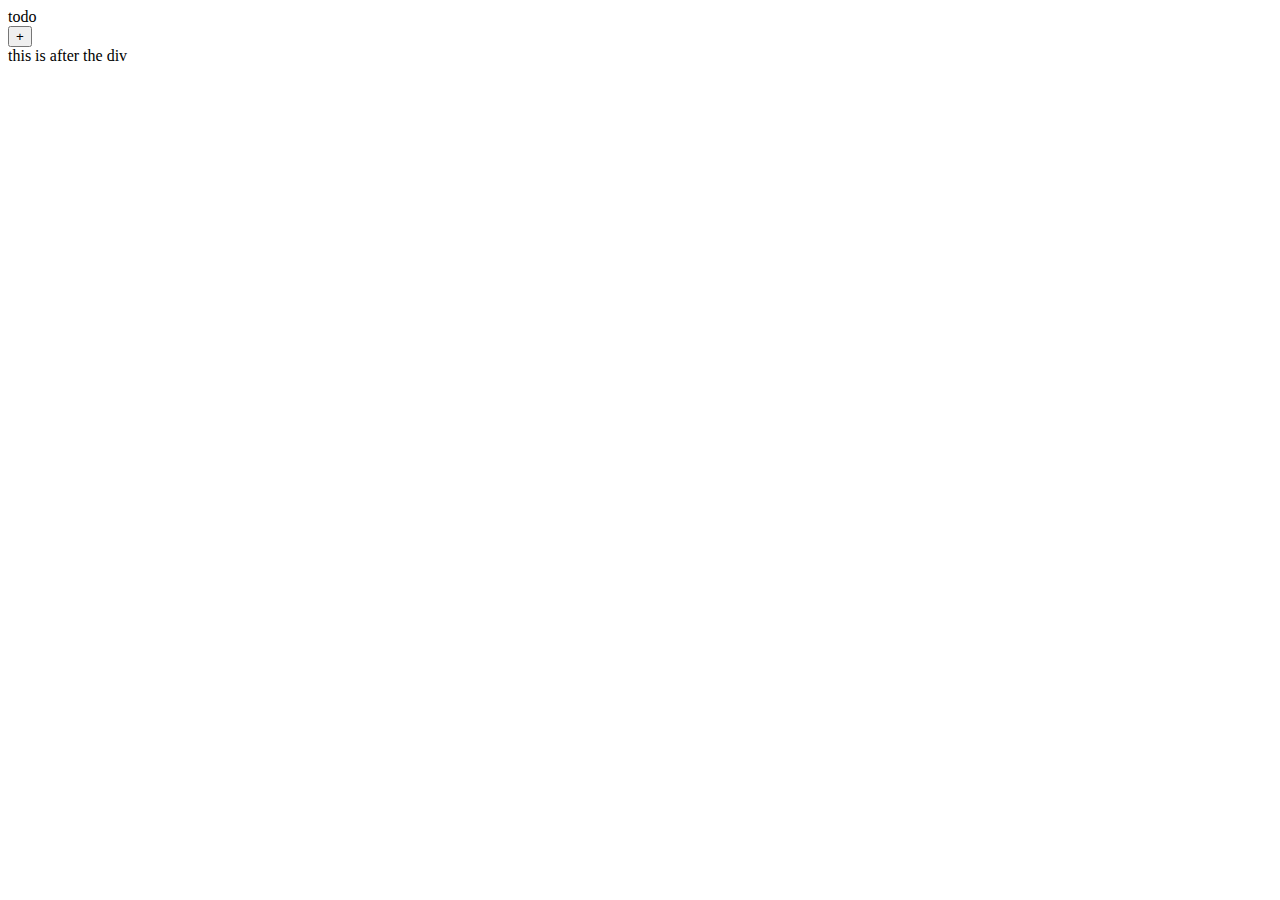
==== todo.html @ 096dad41 "started work on todo" ====
<!DOCTYPE html>
<html lang="en" dir="ltr">
    <head>
        <meta charset="utf-8">
        <title>todo</title>
        <link rel="stylesheet" href="todo.css" />
        <link rel="icon" href="assets/favicon.ico" />
    </head>
    <body>
        todo<br>
        <button id="addTask" type="button">+</button>
        <div id="taskEntry" class="hidden">
            this is hidden<br />
            boo <br />
            boo <br />
            boo <br />
        </div>
        <br/>
        this is after the div
        <script src="todo.js"></script>
    </body>
</html>
---- todo.css ----
.hidden {
  display: none;
}
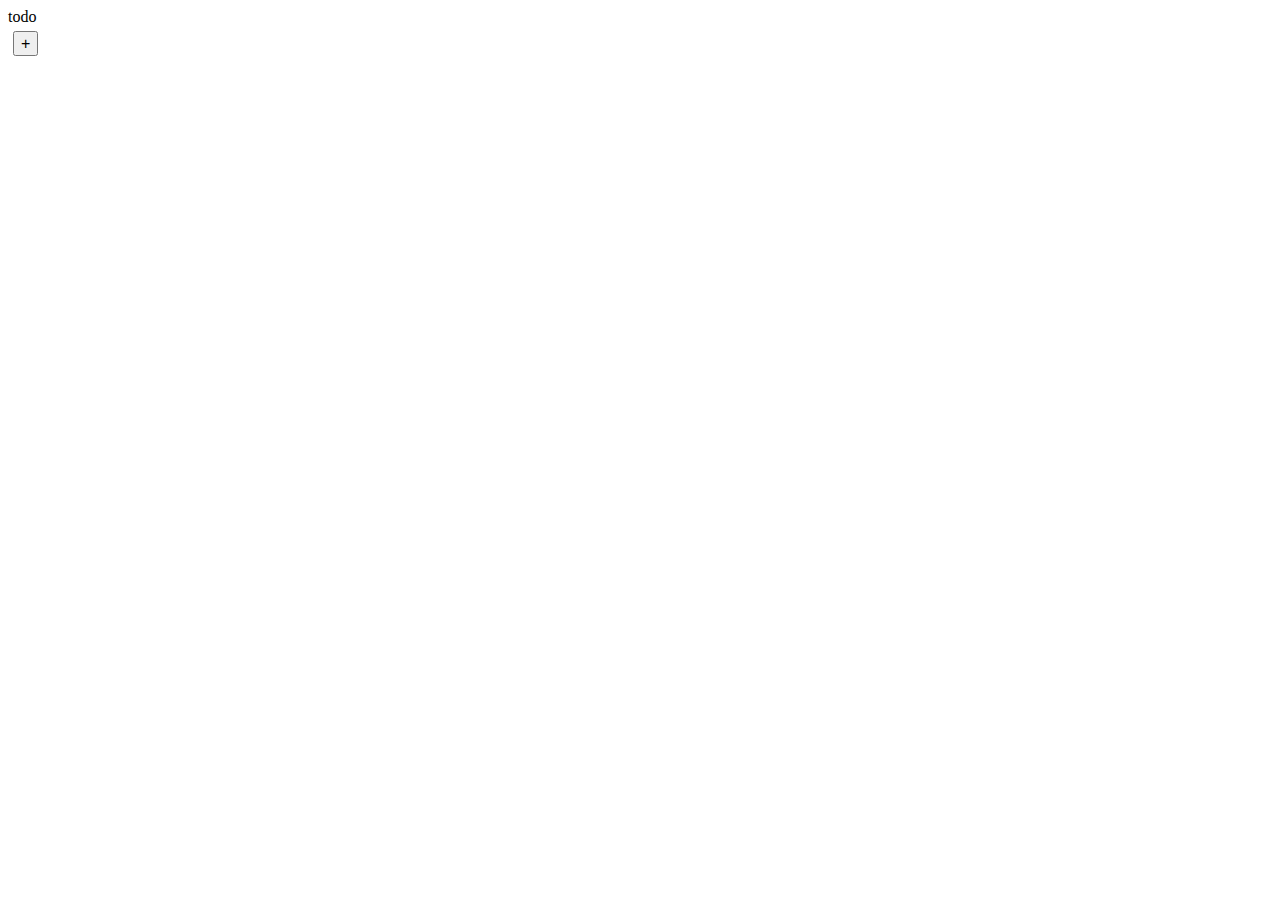
==== commit 3b16a804: "little bit of refactoring" ====
--- a/todo.html
+++ b/todo.html
@@ -10,13 +10,17 @@
         todo<br>
         <button id="addTask" type="button">+</button>
         <div id="taskEntry" class="hidden">
-            this is hidden<br />
-            boo <br />
-            boo <br />
-            boo <br />
+            Title <input id="titleField" name="jobTitle" type="text">
+            <br>
+            <textarea id="taskField"></textarea><br>
+            <button id="submit">submit</button><button id="clearInput">clear</button>
         </div>
         <br/>
-        this is after the div
+        <div id="taskList">
+            
+        </div>
+
+
         <script src="todo.js"></script>
     </body>
 </html>--- a/todo.css
+++ b/todo.css
@@ -2,3 +2,10 @@
   display: none;
 }
 
+#addTask {
+  font-size: 1rem;
+  height: 25px;
+  margin: 5px;
+  text-align: center;
+  width: 25px;
+}
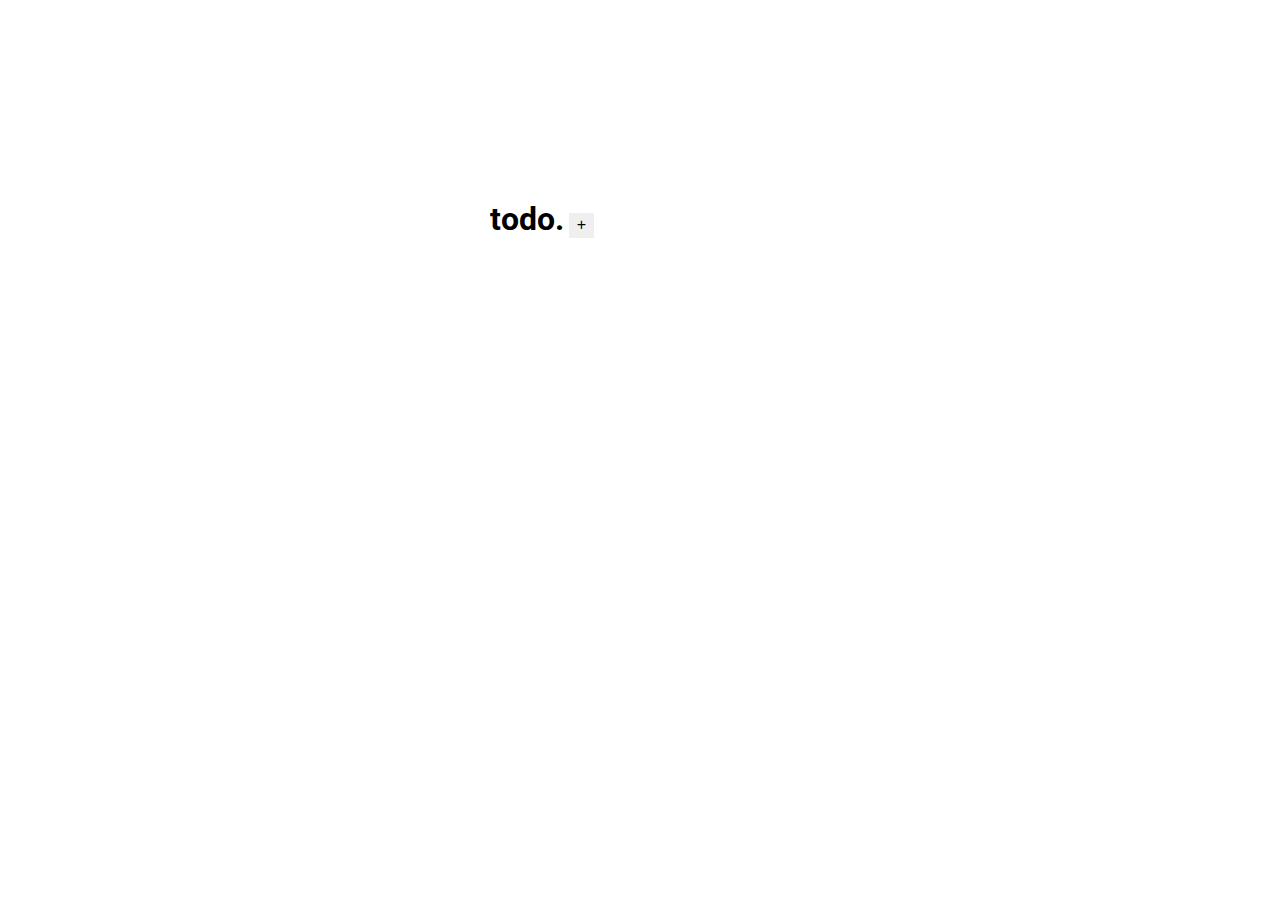
==== commit 1814ba96: "adding style" ====
--- a/todo.html
+++ b/todo.html
@@ -1,26 +1,29 @@
 <!DOCTYPE html>
 <html lang="en" dir="ltr">
     <head>
+        <link rel="preconnect" href="https://fonts.googleapis.com">
+        <link rel="preconnect" href="https://fonts.gstatic.com" crossorigin>
+        <link href="https://fonts.googleapis.com/css2?family=Roboto:wght@900&display=swap" rel="stylesheet"> 
         <meta charset="utf-8">
         <title>todo</title>
         <link rel="stylesheet" href="todo.css" />
         <link rel="icon" href="assets/favicon.ico" />
     </head>
     <body>
-        todo<br>
-        <button id="addTask" type="button">+</button>
-        <div id="taskEntry" class="hidden">
-            Title <input id="titleField" name="jobTitle" type="text">
-            <br>
-            <textarea id="taskField"></textarea><br>
-            <button id="submit">submit</button><button id="clearInput">clear</button>
+        <div id="column">
+            <h1>todo.<button id="addTask" type="button">+</button></h1>
+            
+            <div id="taskEntry" class="hidden">
+                Title <input id="titleField" name="jobTitle" type="text">
+                <br>
+                <textarea id="taskField"></textarea><br>
+                <button id="submit">submit</button><button id="clearInput">clear</button>
+            </div>
+           <br/>
+           <div id="taskList">
+            
+            </div>
         </div>
-        <br/>
-        <div id="taskList">
-            
-        </div>
-
-
-        <script src="todo.js"></script>
+    <script src="todo.js"></script>
     </body>
 </html>--- a/todo.css
+++ b/todo.css
@@ -8,4 +8,17 @@
   margin: 5px;
   text-align: center;
   width: 25px;
+  border: none;
+  display: inline-block;
 }
+
+h1 {
+  font-family: 'Roboto', sans-serif;
+  margin: 0
+}
+
+#column {
+  width: 300px;
+  margin: auto;
+  margin-top: 200px;
+}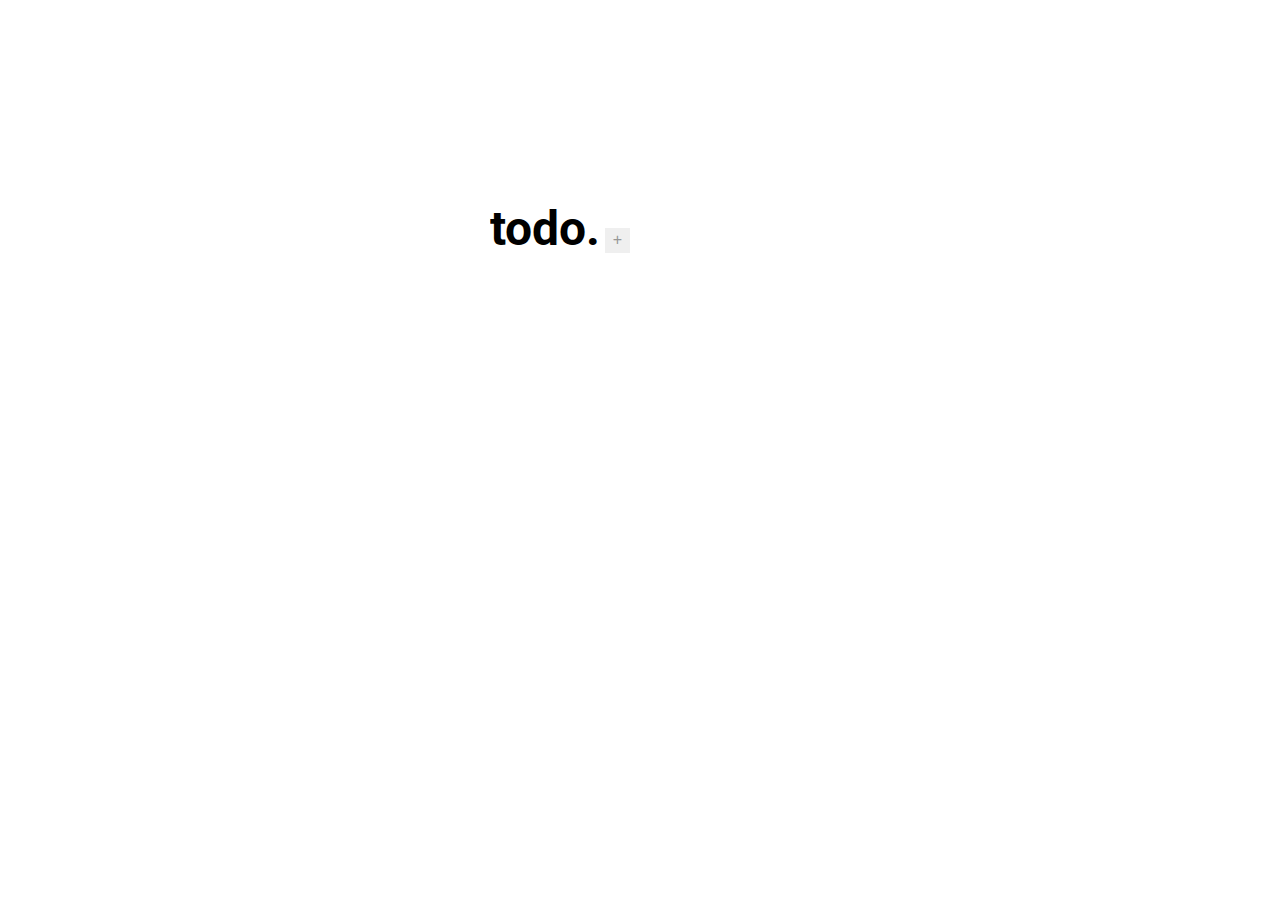
==== commit cf53d5e0: "fiddling with style while I can't sleep" ====
--- a/todo.html
+++ b/todo.html
@@ -3,7 +3,7 @@
     <head>
         <link rel="preconnect" href="https://fonts.googleapis.com">
         <link rel="preconnect" href="https://fonts.gstatic.com" crossorigin>
-        <link href="https://fonts.googleapis.com/css2?family=Roboto:wght@900&display=swap" rel="stylesheet"> 
+        <link href="https://fonts.googleapis.com/css2?family=Courier+Prime&family=Roboto:wght@900&display=swap" rel="stylesheet"> 
         <meta charset="utf-8">
         <title>todo</title>
         <link rel="stylesheet" href="todo.css" />
@@ -13,10 +13,11 @@
         <div id="column">
             <h1>todo.<button id="addTask" type="button">+</button></h1>
             
-            <div id="taskEntry" class="hidden">
-                Title <input id="titleField" name="jobTitle" type="text">
+            <div id="taskEntry" class="hidden inheritWidth">
+                task title<input id="titleField" name="jobTitle" type="text" class="inheritWidth">
                 <br>
-                <textarea id="taskField"></textarea><br>
+                task content
+                <textarea id="taskField" class="inheritWidth"></textarea><br>
                 <button id="submit">submit</button><button id="clearInput">clear</button>
             </div>
            <br/>
--- a/todo.css
+++ b/todo.css
@@ -1,7 +1,3 @@
-.hidden {
-  display: none;
-}
-
 #addTask {
   font-size: 1rem;
   height: 25px;
@@ -12,13 +8,68 @@
   display: inline-block;
 }
 
-h1 {
-  font-family: 'Roboto', sans-serif;
-  margin: 0
+body {
+  font-family: 'Courier Prime', monospace;
+  font-size: smaller;
+}
+
+button {
+  margin: 0px;
+  border: none;
+  color:rgb(150, 150, 150);
 }
 
 #column {
   width: 300px;
   margin: auto;
   margin-top: 200px;
-}+}
+
+.grey {
+  color:rgb(150, 150, 150);
+}
+
+h1 {
+  font-family: 'Roboto', sans-serif;
+  font-size: 3rem;
+  margin: 0;
+}
+
+.hidden {
+  display: none;
+}
+
+hr {
+  border-color: rgb(200, 200, 200);
+  color:rgb(200, 200, 200);
+  margin: 0;
+  margin-bottom: 10px;
+  margin-top: 10px;
+  width: 100%;
+}
+
+.inheritWidth {
+  width: 100%;
+}
+
+.taskContent {
+  margin-bottom: 5px;
+}
+
+#taskField { 
+  height: 200px;
+}
+
+.taskTitle {
+  color:rgb(150, 150, 150);
+  margin-bottom: 5px; 
+}
+
+#titleField {
+  margin-bottom: 7px;
+}
+
+
+
+
+
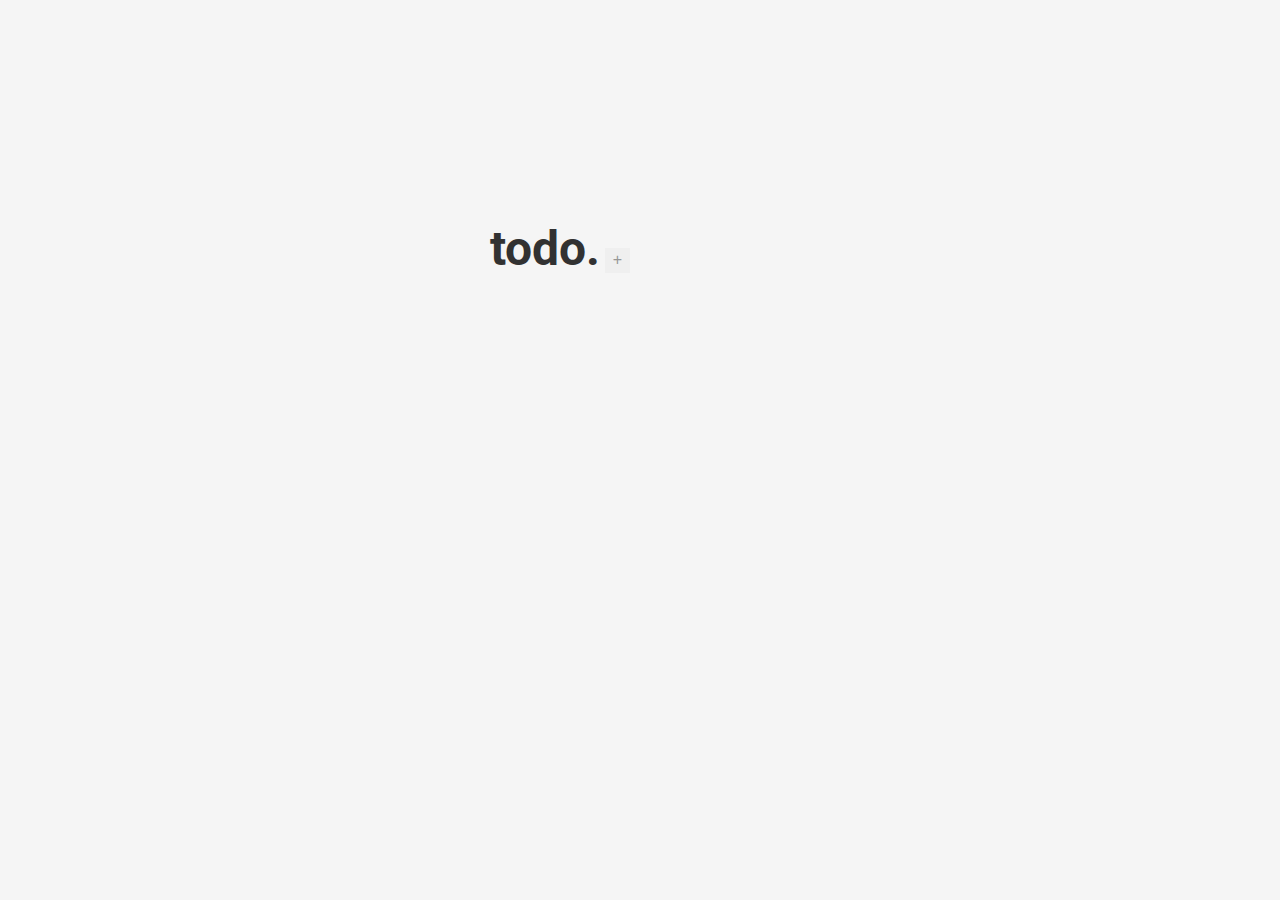
==== commit 93f268e3: "not sure" ====
--- a/todo.html
+++ b/todo.html
@@ -1,30 +1,30 @@
-<!DOCTYPE html>
-<html lang="en" dir="ltr">
-    <head>
-        <link rel="preconnect" href="https://fonts.googleapis.com">
-        <link rel="preconnect" href="https://fonts.gstatic.com" crossorigin>
-        <link href="https://fonts.googleapis.com/css2?family=Courier+Prime&family=Roboto:wght@900&display=swap" rel="stylesheet"> 
-        <meta charset="utf-8">
-        <title>todo</title>
-        <link rel="stylesheet" href="todo.css" />
-        <link rel="icon" href="assets/favicon.ico" />
-    </head>
-    <body>
-        <div id="column">
-            <h1>todo.<button id="addTask" type="button">+</button></h1>
-            
-            <div id="taskEntry" class="hidden inheritWidth">
-                task title<input id="titleField" name="jobTitle" type="text" class="inheritWidth">
-                <br>
-                task content
-                <textarea id="taskField" class="inheritWidth"></textarea><br>
-                <button id="submit">submit</button><button id="clearInput">clear</button>
-            </div>
-           <br/>
-           <div id="taskList">
-            
-            </div>
-        </div>
-    <script src="todo.js"></script>
-    </body>
+<!DOCTYPE html>
+<html lang="en" dir="ltr">
+    <head>
+        <link rel="preconnect" href="https://fonts.googleapis.com">
+        <link rel="preconnect" href="https://fonts.gstatic.com" crossorigin>
+        <link href="https://fonts.googleapis.com/css2?family=Courier+Prime&family=Roboto:wght@900&display=swap" rel="stylesheet"> 
+        <meta charset="utf-8">
+        <title>todo</title>
+        <link rel="stylesheet" href="todo.css" />
+        <link rel="icon" href="assets/favicon.ico" />
+    </head>
+    <body class="darkgrey">
+        <div id="column">
+            <h1>todo.<button id="addTask" type="button">+</button></h1>
+            
+            <div id="taskEntry" class="hidden inheritWidth">
+                task title<input id="titleField" name="jobTitle" type="text" class="inheritWidth">
+                <br>
+                task content
+                <textarea id="taskField" class="inheritWidth"></textarea><br>
+                <button id="submit">submit</button><button id="clearInput">clear</button>
+            </div>
+           <br/>
+           <div id="taskList">
+            
+            </div>
+        </div>
+    <script src="todo.js"></script>
+    </body>
 </html>--- a/todo.css
+++ b/todo.css
@@ -1,75 +1,86 @@
-#addTask {
-  font-size: 1rem;
-  height: 25px;
-  margin: 5px;
-  text-align: center;
-  width: 25px;
-  border: none;
-  display: inline-block;
-}
-
-body {
-  font-family: 'Courier Prime', monospace;
-  font-size: smaller;
-}
-
-button {
-  margin: 0px;
-  border: none;
-  color:rgb(150, 150, 150);
-}
-
-#column {
-  width: 300px;
-  margin: auto;
-  margin-top: 200px;
-}
-
-.grey {
-  color:rgb(150, 150, 150);
-}
-
-h1 {
-  font-family: 'Roboto', sans-serif;
-  font-size: 3rem;
-  margin: 0;
-}
-
-.hidden {
-  display: none;
-}
-
-hr {
-  border-color: rgb(200, 200, 200);
-  color:rgb(200, 200, 200);
-  margin: 0;
-  margin-bottom: 10px;
-  margin-top: 10px;
-  width: 100%;
-}
-
-.inheritWidth {
-  width: 100%;
-}
-
-.taskContent {
-  margin-bottom: 5px;
-}
-
-#taskField { 
-  height: 200px;
-}
-
-.taskTitle {
-  color:rgb(150, 150, 150);
-  margin-bottom: 5px; 
-}
-
-#titleField {
-  margin-bottom: 7px;
-}
-
-
-
-
-
+#addTask {
+    font-size: 1rem;
+    height: 25px;
+    margin: 5px;
+    text-align: center;
+    width: 25px;
+    border: none;
+    display: inline-block;
+}
+
+body {
+    font-family: 'Courier Prime', monospace;
+    font-size: smaller;
+    background-color: rgb(245,245,245);
+    }
+
+button {
+    margin: 0px;
+    border: none;
+    color:rgb(150, 150, 150);
+}
+
+#column {
+    background-color: rgb(245,245,245);
+    margin: auto;
+    margin-top: 200px;
+    padding: 20px;
+    width: 300px;
+}
+
+.grey {
+    color:rgb(150, 150, 150);
+}
+
+.darkgrey {
+    color:rgb(50, 50, 50);
+}
+
+h1 {
+    font-family: 'Roboto', sans-serif;
+    font-size: 3rem;
+    margin: 0;
+}
+
+.hidden {
+    display: none;
+}
+
+.invisible {
+    visibility :hidden;
+}
+
+hr {
+    border: 1px solid rgb(41, 37, 37);
+    margin: 0;
+    margin-bottom: 10px;
+    margin-top: 10px;
+    width: 100%;
+}
+
+.inheritWidth {
+    width: 100%;
+}
+
+.taskContent {
+    font-family: Helvetica, sans-serif;
+    margin-bottom: 10px;
+}
+
+#taskField { 
+    height: 200px;
+}
+
+.taskTitle {
+    color:rgb(150, 150, 150);
+    margin-bottom: 5px; 
+}
+
+#titleField {
+    margin-bottom: 7px;
+}
+
+
+
+
+
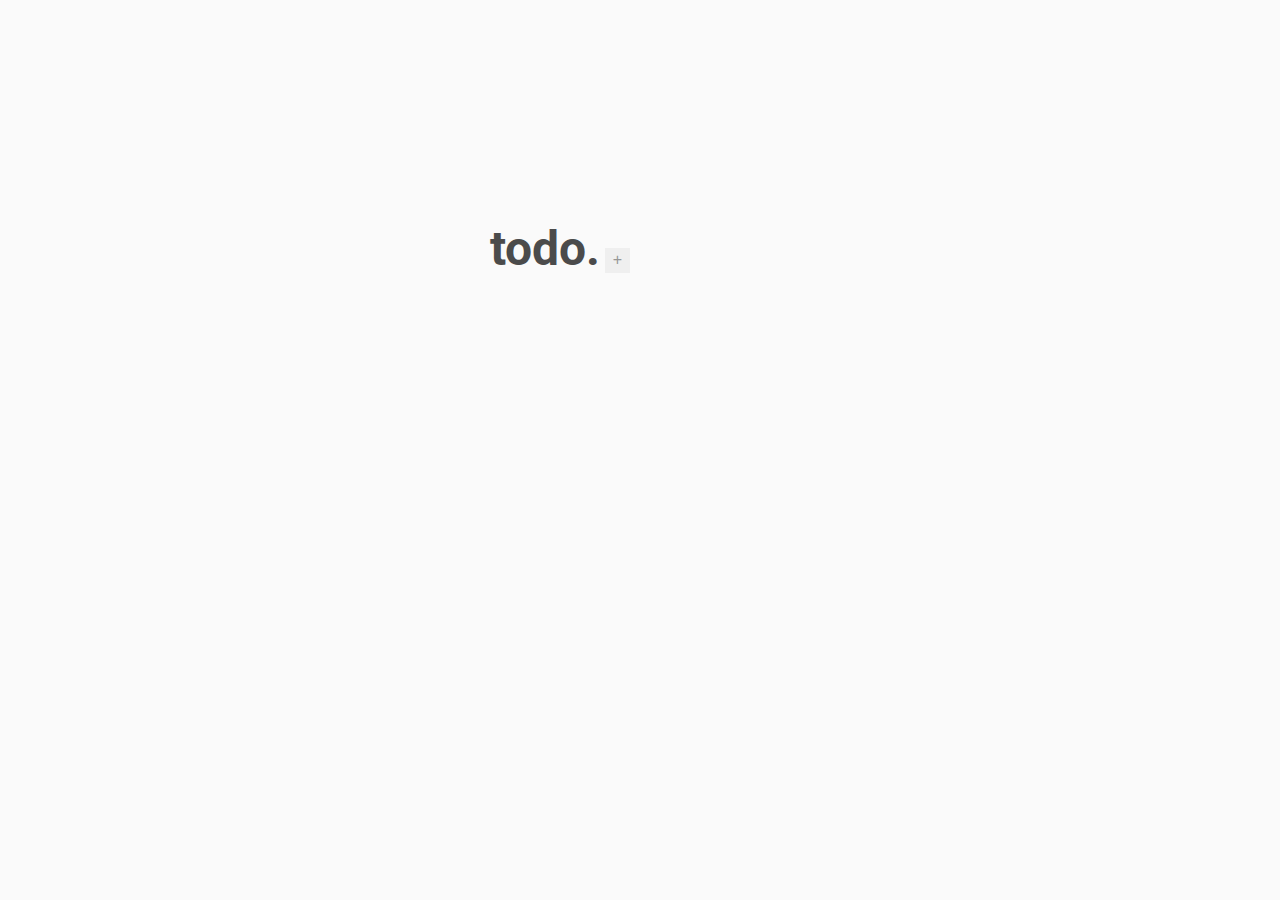
==== commit e121bcc0: "move assets to assets" ====
--- a/todo.html
+++ b/todo.html
@@ -6,7 +6,7 @@
         <link href="https://fonts.googleapis.com/css2?family=Courier+Prime&family=Roboto:wght@900&display=swap" rel="stylesheet"> 
         <meta charset="utf-8">
         <title>todo</title>
-        <link rel="stylesheet" href="todo.css" />
+        <link rel="stylesheet" href="assets/todo.css" />
         <link rel="icon" href="assets/favicon.ico" />
     </head>
     <body class="darkgrey">
@@ -25,6 +25,6 @@
             
             </div>
         </div>
-    <script src="todo.js"></script>
+    <script src="assets/todo.js"></script>
     </body>
 </html>--- a/assets/todo.css
+++ b/assets/todo.css
@@ -0,0 +1,86 @@
+#addTask {
+    font-size: 1rem;
+    height: 25px;
+    margin: 5px;
+    text-align: center;
+    width: 25px;
+    border: none;
+    display: inline-block;
+}
+
+body {
+    font-family: 'Courier Prime', monospace;
+    font-size: smaller;
+    background-color: rgb(250,250,250);
+    }
+
+button {
+    margin: 0px;
+    border: none;
+    color:rgb(150, 150, 150);
+}
+
+#column {
+    background-color: rgb(250,250,250);
+    margin: auto;
+    margin-top: 200px;
+    padding: 20px;
+    width: 300px;
+}
+
+.grey {
+    color:rgb(150, 150, 150);
+}
+
+.darkgrey {
+    color:rgb(75, 75, 75);
+}
+
+h1 {
+    font-family: 'Roboto', sans-serif;
+    font-size: 3rem;
+    margin: 0;
+}
+
+.hidden {
+    display: none;
+}
+
+.invisible {
+    visibility :hidden;
+}
+
+hr {
+    border: 1px solid rgb(200, 200, 200);
+    margin: 0;
+    margin-bottom: 10px;
+    margin-top: 10px;
+    width: 100%;
+}
+
+.inheritWidth {
+    width: 100%;
+}
+
+.taskContent {
+    font-family: Helvetica, sans-serif;
+    margin-bottom: 10px;
+}
+
+#taskField { 
+    height: 200px;
+}
+
+.taskTitle {
+    color:rgb(150, 150, 150);
+    margin-bottom: 5px; 
+}
+
+#titleField {
+    margin-bottom: 7px;
+}
+
+
+
+
+
